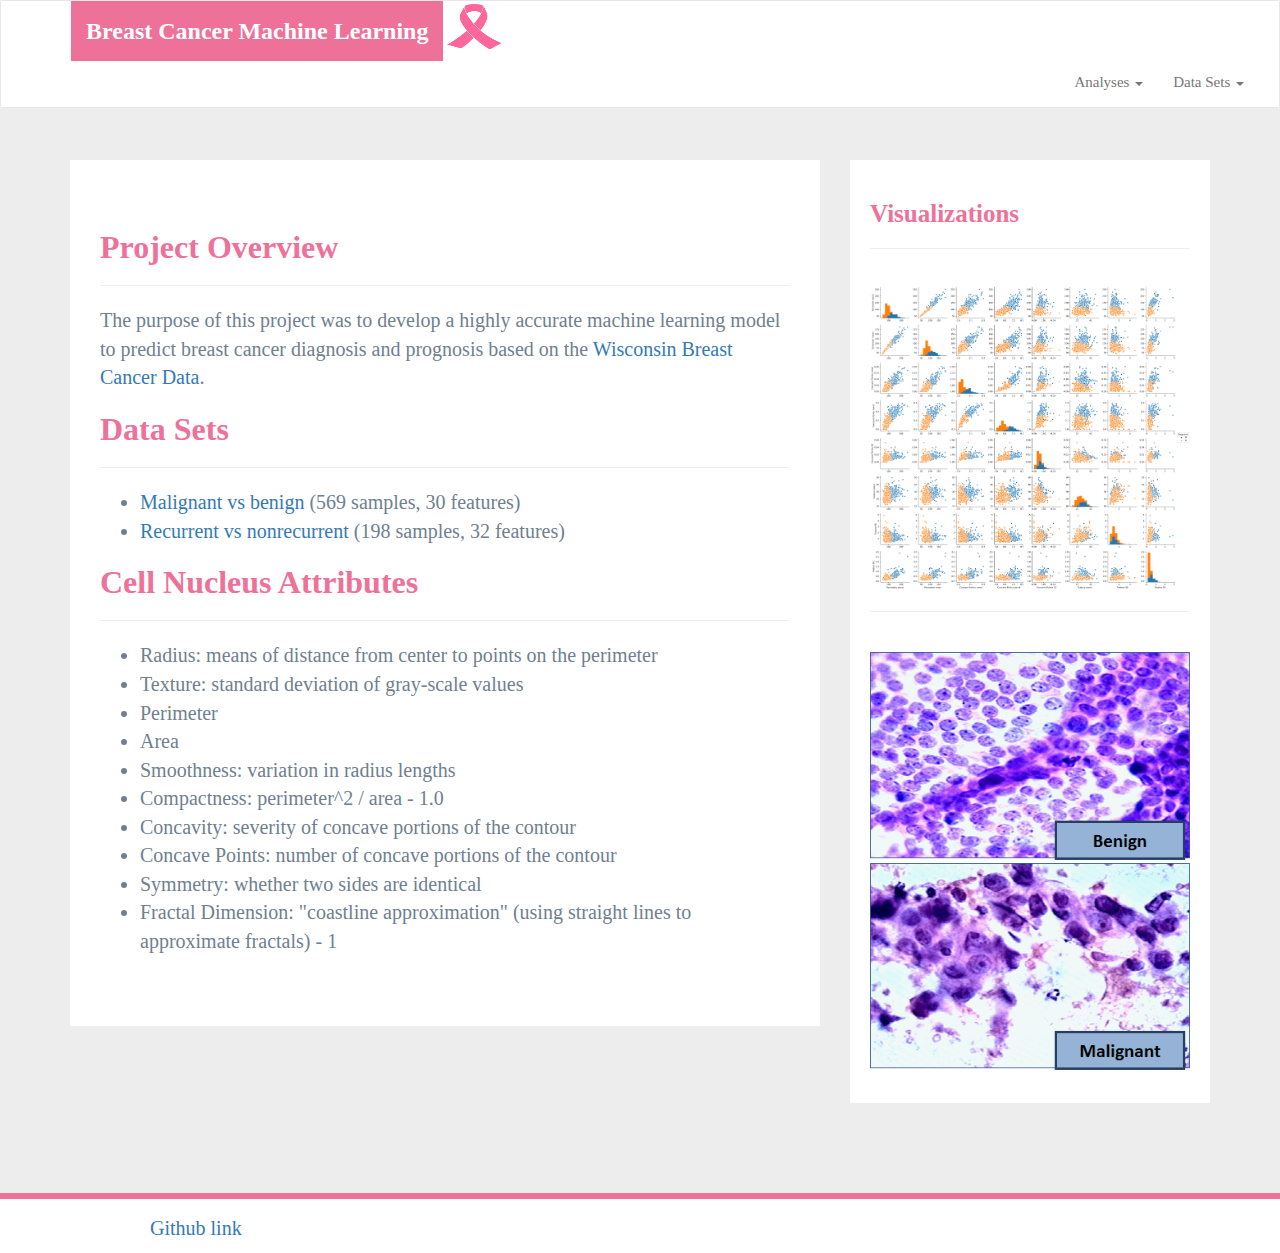
==== webpage/index.html @ 909bf693 "adding webpage" ====
<!DOCTYPE html>
<html lang="en-us">
  <head>

    <meta charset="UTF-8">
    <meta name="viewport" content="width=device-width, initial-scale=1.0">
    <meta http-equiv="X-UA-Compatible" content="ie=edge">

    <title>Breast Cancer Machine Learning</title>

    <!-- Boostrap Stylesheet -->
    <link rel="stylesheet" href="assets/css/bootstrap.min.css" media="screen">

    <!-- Our own CSS stylesheet -->
    <link rel="stylesheet" href="assets/css/styles.css" media="screen">

  </head>

  <body>
    <!-- Start of navbar -->
    <nav class="navbar navbar-default">
      <div class="container-fluid navbar-custom">

        <!-- Brand and toggle get grouped for better mobile display -->
        <div class="row">
          <div class="navbar-header">
            <button type="button" class="navbar-toggle collapsed" data-toggle="collapse" data-target="#bs-example-navbar-collapse-1" aria-expanded="false">
              <span class="sr-only">Toggle Navigation</span>
              <span class="icon-bar"></span>
              <span class="icon-bar"></span>
              <span class="icon-bar"></span>
            </button>
            <div class="col-6">
              <a class="navbar-brand" href="index.html" id="logo">Breast Cancer Machine Learning</a>
            </div>
          </div>
          <div class = "col-2">
            <img src="assets/images/pink_ribbon.png" id="ribbon-image">
        </div>

          <!-- Collect the nav links, forms, and other content for toggling -->
          <div class="collapse navbar-collapse" id="bs-example-navbar-collapse-1">
            <ul class="nav navbar-nav navbar-right navbar-right-custom">
              <li class="dropdown">
                <a href="#" class="dropdown-toggle" data-toggle="dropdown" role="button" aria-haspopup="true" aria-expanded="false">Analyses <span class="caret"></span></a>
                <ul class="dropdown-menu">
                 <li><a href="">Malignant vs Benign</a></li>
                  <li><a href="">Malignant Recurrent vs Nonrecurrent</a></li>
                </ul>
              </li>
              <li class="dropdown">
                  <a href="#" class="dropdown-toggle" data-toggle="dropdown" role="button" aria-haspopup="true" aria-expanded="false">Data Sets <span class="caret"></span></a>
                  <ul class="dropdown-menu">
                   <li><a href="data1.html">Malignant vs Benign</a></li>
                    <li><a href="data2.html">Malignant Recurrent vs Nonrecurrent</a></li>
                  </ul>
                </li>            </ul>
          </div><!-- /.navbar-collapse -->
        </div>
      </div><!-- /.container-fluid -->
    </nav>
    <!-- End of navbar -->

    <!-- Start of container -->
    <div class="container">
      <section class="row">
        <div class="col-md-8">
          <article class="description-content">
            <p><h1 class="description-header">Project Overview</h1>
                <hr>
                The purpose of this project was to develop a highly accurate machine learning model to predict breast cancer diagnosis and prognosis based on
                the <a href="https://archive.ics.uci.edu/ml/datasets/Breast+Cancer+Wisconsin+(Diagnostic)">Wisconsin Breast Cancer Data</a>.
            <h3 class="description-header">Data Sets</h3>
            <hr>

                <ul>
                    <li><a href="data1.html">Malignant vs benign</a> (569 samples, 30 features)</li>
                    <li><a href="data2.html">Recurrent vs nonrecurrent</a> (198 samples, 32 features)</li>
                  </ul>
                    <h3 class="description-header">Cell Nucleus Attributes</h3>
                    <hr>

                <ul>
                    <li>Radius: means of distance from center to points on the perimeter</li>
                    <li>Texture: standard deviation of gray-scale values</li>
                    <li>Perimeter</li>
                    <li>Area</li>
                    <li>Smoothness: variation in radius lengths</li>
                    <li>Compactness: perimeter^2 / area - 1.0</li>
                    <li>Concavity: severity of concave portions of the contour</li>
                    <li>Concave Points: number of concave portions of the contour</li>
                    <li>Symmetry: whether two sides are identical</li>
                    <li>Fractal Dimension: "coastline approximation" (using straight lines to approximate fractals) - 1</li>
                  </ul>
                </p>
          </article>
        </div>
        <div class="col-md-4">

          <!-- Start of Visualizations imageNav Area -->
          <section id="imageNav-area">
            <div class="imageNav-content">
              <h2 class="imageNav-header">Visualizations</h2>
              <hr />
              <div id="images">
                <a href="visulization.html"><img src="assets/images/output.png" alt="Latitude vs. Max Temperature" class="imageNav-photo"></a>
                <br/>
                <hr>
                <br/>
                <img src="assets/images/breast_cancer_benign.png" class="imageNav-photo">
                <img src="assets/images/breast_cancer_malignant.png" class="imageNav-photo">

              </div>
           </div>
          </section>
      </div>
          <!-- End of the Visualizations imageNav Area -->

        </div>
      </section>
    </div>


    <!-- End of container -->

    <!-- Start of footer -->
    <footer class="footer navbar-fixed-bottom">
      <div class="two-toned-footer-color"></div>
      <p class="text-muted text-muted-footer text-center">
        <a href="https://github.com/sharonsu94/breast-cancer-prediction.git">Github link</a>

      </p>
    </footer>
    <!-- End of footer -->

    <!-- jQuery CDN -->
    <script type="text/javascript" src="https://code.jquery.com/jquery-2.1.4.min.js"></script>

    <!-- Bootstrap CDN -->
    <script src="https://maxcdn.bootstrapcdn.com/bootstrap/3.3.6/js/bootstrap.min.js"></script>
  </body>

</html>
---- webpage/assets/css/styles.css ----
/* ----DEFAULT ELEMENT STYLING START---- */
html {
  /* Positioning */
  position: relative;

  /* Box-model */
  min-height: 100%;
}

#ribbon-image {
  height: 50px;
  width: 60px;
}

body {
  /* Positioning */
  margin-bottom: 150px;

  /* Typography */
  font-family: Arial, "Helvetica Neue", Helvetica, sans-serif;

  /* Visual */
  background-color: #ededed;
}

/* Media query for body */
@media only screen and (max-width: 767px) {
  /* Set background color to white on small screens */
  body {
    /* Visual */
    background-color: #fff;
  }
}

/* ----DEFAULT ELEMENT STYLING END---- */

/* ----NAV START---- */
.navbar-custom {
  background-color: #fff;
  
}

#logo {
  /* Box-model */
  height: 60px;
  padding-top: 20px;
  padding-bottom: 5px;

  /* Positioning */
  margin-left: 70px;
  font-family: Georgia, Times, "Times New Roman", serif;

  /* Typography */
  font-size: 24px;
  font-weight: bold;
  color: #fff;

  /* Visual */
  background: #EE7199;
}

/* Logo hover state */
#logo:hover {
  /* Visual */
  opacity: 0.7;
}

.navbar-right-custom {
  /* Box-model */
  padding-top: 6px;
  padding-right: 20px;

  /* Typography */
  font-family: Georgia, 'Times New Roman', Times, serif;
  font-size: 15px;
  font-weight: lighter;
}

/* Nav element hover state */
.navbar-default .navbar-nav > li > a:hover {
  color: #ee7199;
}

/* Media query for nav */
@media only screen and (max-width: 767px) {
  .navbar-header {
    background-color: #EE7199;
    
  }

  #logo {
    width: 100%;

    /* Box-model */
    height: 60px;
    padding-top: 20px;
    padding-bottom: 5px;

    /* Positioning */
    margin-left: 0;
    font-family: Georgia, Times, "Times New Roman", serif;

    /* Typography */
    font-size: 24px;
    font-weight: bold;
    color: #fff;

    /* Visual */
    background: #EE7199;
  }
}

/* -----NAV END---- */

/* ----DESCRIPTION START---- */
.description-header {
  /* Positioning */
  margin-bottom: 10px;
  font-family: Georgia, Times, "Times New Roman", serif;

  /* Typography */
  font-size: 32px;
  font-weight: bold;
  color: #EE7199;
}

.description-content {
  /* Box-model */
  padding: 30px;

  /* Positioning */
  margin-top: 32px;

  /* Visual */
  background-color: #fff;

  /* Font */
  font-size: 20px;
  color: slategray;
  font-family: Georgia, Times, "Times New Roman", serif;

}

.description-content > p {
  /* Box-model */
  padding-top: 20px;

  /* Typography */
  font-size: 16px;
  line-height: 30px;
  color: slategray;
}

.description-text {
  padding-bottom: 20px;
}

#description-image {
  /* Positioning */
  float: left;

  /* Box-model */
  width: 200px;
  height: 200px;
  margin-top: 20px;
  margin-right: 20px;
}

/* Description content media query */
@media only screen and (max-width: 767px) {
  /* override default class styling for positioning/padding */

  .description-content {
    /* Box-model */
    padding: 0;

    /* Positioning */
    margin-top: 0;
  }
}

/* ----DESCRIPTION END---- */

/* ----IMAGE NAV START---- */
#imageNav-area {
  width: 100%;

  /* Box-model */
  padding: 20px 20px 30px;

  /* Positioning */
  margin-top: 32px;

  /* Visual */
  background-color: #fff;
}

.imageNav-header {
  /* Positioning */
  margin-bottom: 15px;
  font-family: Georgia, Times, "Times New Roman", serif;

  /* Typography */
  font-size: 25px;
  font-weight: bold;
  color: #EE7199;
}

.imageNav-photo {
  width: 100%;

  /* Box-model */
  height: 100%;
}

.imageNav-photo:hover {
  /* Visuals */
  opacity: 0.6;
}

.imageNav-photo.active {
  /* Visuals */
  border: 2px solid #EE7199;
}

#images {
  /* Box-model */
  padding-top: 15px;

  /* Typography */
  text-align: center;
}

/* ----IMAGE NAV END---- */

/* ----COMPARISON START---- */
.comparison-image:hover {
  opacity: 0.6;
}

.comparison-header {
  /* Positioning */
  margin-bottom: 10px;
  font-family: Georgia, Times, "Times New Roman", serif;

  /* Typography */
  font-size: 20px;
  font-weight: bold;
  color: #EE7199;
  text-align: center;
}

/* ----COMPARISON END---- */

/* ----FOOTER START---- */
.footer {
  /* Positioning */
  position: absolute;
  bottom: 0;

  /* Box-model */
  width: 100%;
  height: 60px;
  margin-top: 30px;

  /* Visual */
  background-color: #fff;
}

.text-muted-footer {
  /* Positioning */
  margin-top: 15px;
  margin-left: 150px;
  text-align: left;
  


  /* Typography */
  color: #EE7199;
  font-family: Georgia, Times, "Times New Roman", serif;
  font-size: 20px;

}

.two-toned-footer-color {
  /* Box-model */
  height: 6px;
  padding-top: 3px;

  /* Visual */
  background-color: #EE7199;
}

/* ----FOOTER END---- */
table {
  width: 100%;
  font-family: Arial, "Helvetica Neue", Helvetica, sans-serif;
  font-size: 15px;
}

table td.title, td.description {
  text-align: left;
}

table td.date, td.id, td.status {
 text-align: center;
}

table td.show, td.edit, td.delete {
}

table colgroup.action col {
  width:"1*";
}

table colgroup.data col {
  width:"*";
}

#visual{
  padding: 50px 60px 50px 60px;
  object-position: center;
}

.description-h1 {
  /* Positioning */
  margin-bottom: 10px;
  padding-left: 30px;
  font-family: Georgia, Times, "Times New Roman", serif;

  /* Typography */
  font-size: 32px;
  font-weight: bold;
  color: #EE7199;
}
.explanation {
    /* Positioning */
    margin-bottom: 10px;
    padding-left: 30px;
    font-family: Georgia, Times, "Times New Roman", serif;
  
    /* Typography */
    font-size: 20px;
    color: darkgrey;
}
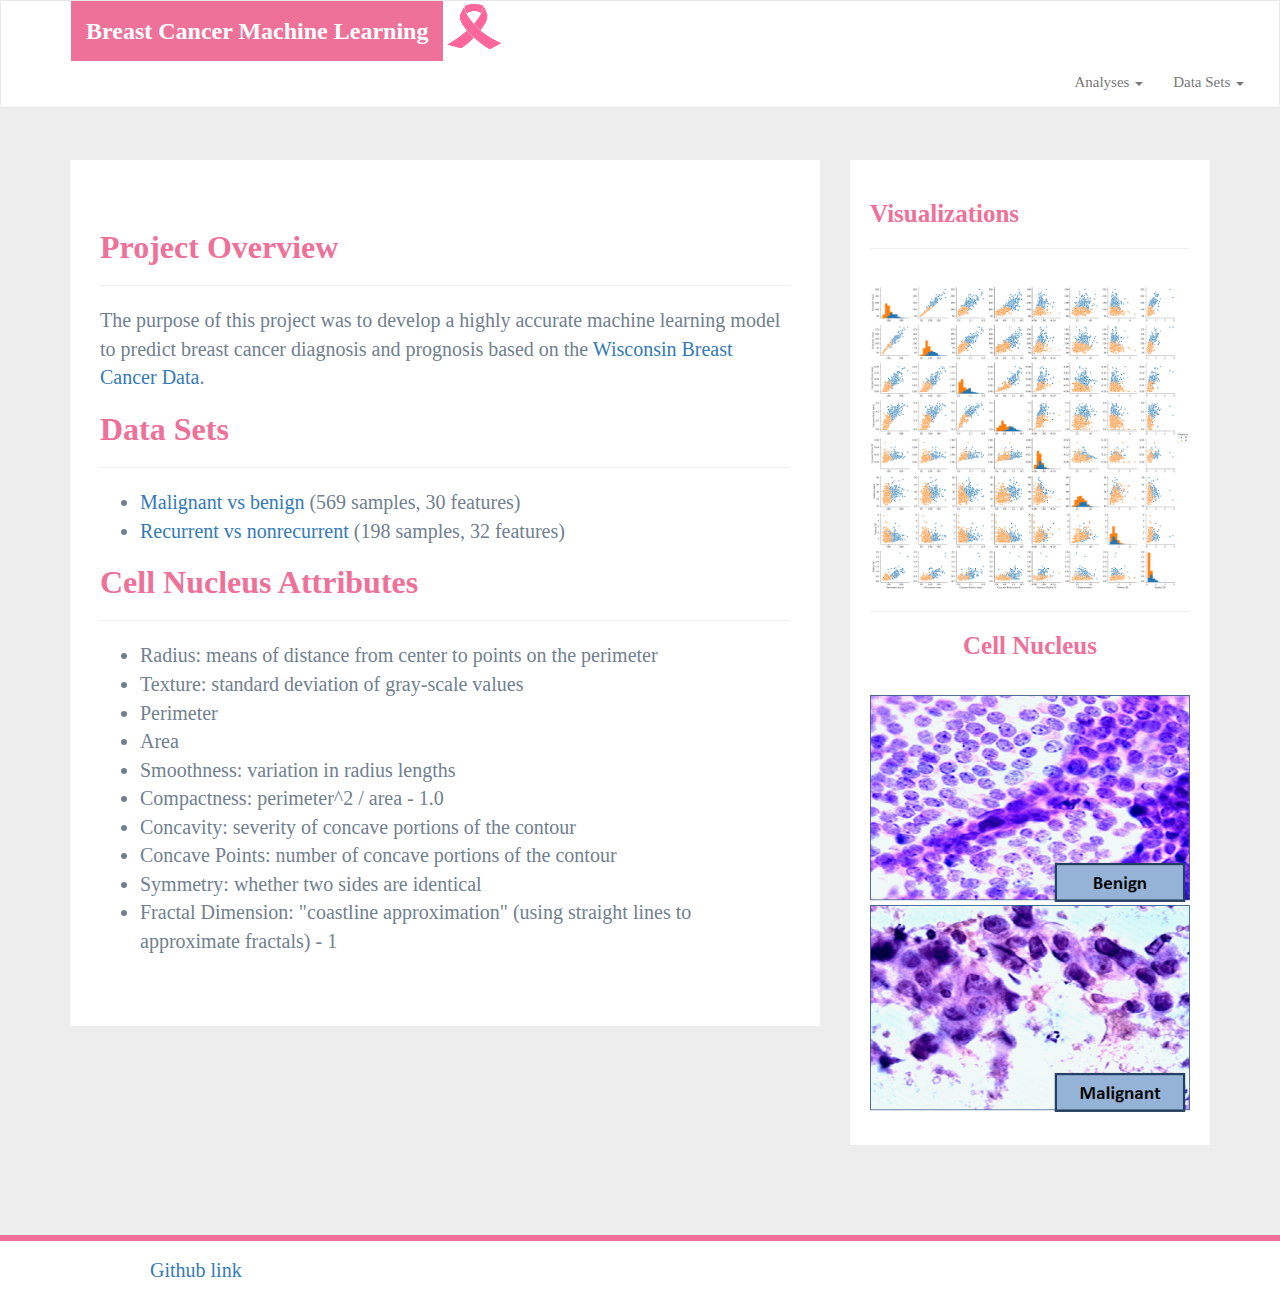
==== commit 7768599a: "adding some changes to the webpage" ====
--- a/webpage/index.html
+++ b/webpage/index.html
@@ -106,6 +106,7 @@
                 <a href="visulization.html"><img src="assets/images/output.png" alt="Latitude vs. Max Temperature" class="imageNav-photo"></a>
                 <br/>
                 <hr>
+                <h2 class="imageNav-header">Cell Nucleus</h2>
                 <br/>
                 <img src="assets/images/breast_cancer_benign.png" class="imageNav-photo">
                 <img src="assets/images/breast_cancer_malignant.png" class="imageNav-photo">
